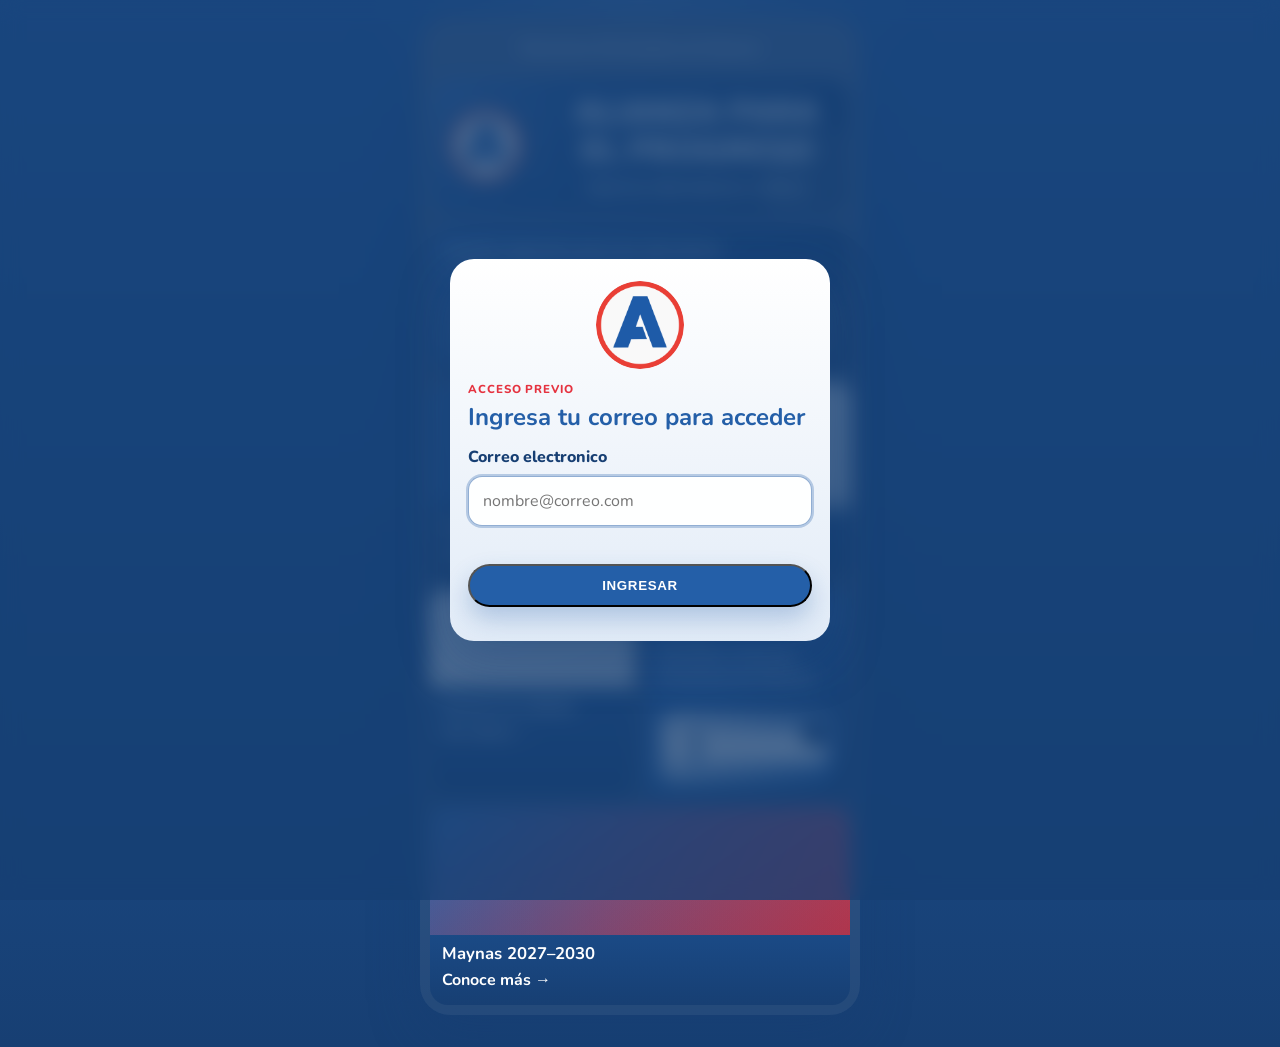
==== index.html @ 4ac992f6 "Rebrand simulator for Alianza para el Progreso" ====
<!DOCTYPE html>
<html lang="es">
  <head>
    <meta charset="UTF-8" />
    <meta name="viewport" content="width=device-width, initial-scale=1.0" />
    <title>Alianza para el Progreso | Voto Informado</title>
    <meta
      name="description"
      content="Conoce el simulador de cédula de Alianza para el Progreso."
    />


    <meta property="og:site_name" content="Alianza para el Progreso" />
    <meta property="og:type" content="website" />
    <meta property="og:title" content="Alianza para el Progreso | Voto Informado" />
    <meta
      property="og:description"
      content="Conoce el simulador de cédula de Alianza para el Progreso."
    />
    <meta property="og:image" content="assets/logo-alianza-para-el-progreso.png" />
    <meta property="og:image:alt" content="Logo de Alianza para el Progreso" />
    <meta name="twitter:card" content="summary" />
    <meta name="twitter:title" content="Alianza para el Progreso | Simulador" />
    <meta name="twitter:description" content="Practica cómo marcar la cédula." />
    <meta name="twitter:image" content="assets/logo-alianza-para-el-progreso.png" />
    <link rel="preconnect" href="https://fonts.googleapis.com" />
    <link rel="preconnect" href="https://fonts.gstatic.com" crossorigin />
    <link
      href="https://fonts.googleapis.com/css2?family=Baloo+2:wght@600;700;800&family=Nunito:wght@400;600;700;800&display=swap"
      rel="stylesheet"
    />
    <link rel="stylesheet" href="styles.css" />
  </head>
  <body>
    <main class="app-shell">
      <section class="phone-frame">
        <header class="topbar">
          <div class="topbar__spacer"></div>
          <p class="topbar__title">Elecciones Municipales de Maynas</p>
          <div class="topbar__spacer"></div>
        </header>

        <section class="hero">
          <div class="hero__inner">
            <div class="hero__logo-wrap">
              <img
                class="hero__logo"
                src="assets/logo-alianza-para-el-progreso.png"
                alt="Logo de Alianza para el Progreso"
              />
            </div>
            <div class="hero__divider" aria-hidden="true"></div>
            <div class="hero__content">
              <h1 class="hero__title">
                <span class="hero__title-line">Alianza para el Progreso</span>
                <span class="hero__title-line hero__title-line--subtle">
                  Practica cómo marcar la cédula
                </span>
              </h1>
            </div>
          </div>
        </section>

        <section class="event-card card">
          <div>
            <p class="card__kicker">Cuenta regresiva para las elecciones</p>
            <p class="card__meta">Domingo 4 de octubre de 2026, 7:00 a. m.</p>
          </div>

          <div class="countdown">
            <div class="countdown__item">
              <strong id="countdown-days">00</strong>
              <span>Días</span>
            </div>
            <div class="countdown__item">
              <strong id="countdown-hours">00</strong>
              <span>Horas</span>
            </div>
            <div class="countdown__item">
              <strong id="countdown-minutes">00</strong>
              <span>Min</span>
            </div>
            <div class="countdown__item">
              <strong id="countdown-seconds">00</strong>
              <span>Seg</span>
            </div>
          </div>

        </section>
        <section class="grid">
          <article class="info-card info-card--wide">
            <a class="info-card__link" href="simulador-paso-1.html" aria-label="Abrir simulador de votación">
              <div class="info-card__visual visual visual--city"></div>
              <div class="info-card__content">
                <h3>Practica tu voto</h3>
                <span>Conoce más</span>
              </div>
            </a>
          </article>

          <article class="info-card">
            <a class="info-card__link" href="cedula.html" aria-label="Ver la cédula de votación">
              <div class="info-card__visual visual visual--vote"></div>
              <div class="info-card__content">
                <h3>Conoce la cédula</h3>
                <span>Ver ahora</span>
              </div>
            </a>
          </article>

          <article class="promo-card">
            <a class="promo-card__link" href="simulador-paso-1.html" aria-label="Abrir simulador de cédula">
              <div>
                <p class="promo-card__title">Ensaya cómo marcar tu cédula</p>
                <p class="promo-card__text">Alcaldía y Concejo Provincial de Maynas</p>
              </div>
              <div class="promo-card__illustration" aria-hidden="true"></div>
            </a>
          </article>

          <article class="info-card info-card--wide">
            <a class="info-card__link" href="acciones.html" aria-label="Ver información del simulador">
              <div class="info-card__visual visual visual--people"></div>
              <div class="info-card__content">
                <h3>Maynas 2027–2030</h3>
                <span>Conoce más</span>
              </div>
            </a>
          </article>
        </section>

      </section>
    </main>
    <script>
      window.APP_CONFIG = {
        accessLogo: "assets/logo-alianza-para-el-progreso.png",
        accessTitle: "Ingresa tu correo para acceder",
        accessDescription: ""
      };
    </script>
    <script src="access.js"></script>
    <script src="script.js"></script>
  </body>
</html>
---- styles.css ----
:root {
  --text: #ffffff;
  --text-muted: rgba(255, 255, 255, 0.9);
  --shadow: 0 18px 50px rgba(23, 63, 115, 0.34);
  --radius-xl: 22px;
  --radius-lg: 18px;
}

* {
  box-sizing: border-box;
}

body {
  margin: 0;
  min-height: 100vh;
  background:
    radial-gradient(circle at top, rgba(255, 255, 255, 0.16), transparent 22%),
    linear-gradient(180deg, #245fa8 0%, #1b4c89 55%, #173f73 100%);
  color: var(--text);
  font-family: "Nunito", "Trebuchet MS", sans-serif;
}

.app-shell {
  display: flex;
  justify-content: center;
  padding: 18px 12px 32px;
}

.phone-frame {
  width: min(100%, 390px);
  padding: 10px;
  border-radius: 30px;
  background:
    linear-gradient(180deg, rgba(255, 255, 255, 0.24), rgba(255, 255, 255, 0.06)),
    rgba(23, 63, 115, 0.9);
  backdrop-filter: blur(18px);
  box-shadow: var(--shadow);
}

.topbar {
  display: grid;
  grid-template-columns: 40px 1fr 40px;
  align-items: center;
  padding: 2px 2px 12px;
}

.topbar__title {
  margin: 0;
  text-align: center;
  font-size: 0.94rem;
  font-weight: 700;
  color: var(--text-muted);
}

.icon-button {
  display: inline-flex;
  align-items: center;
  justify-content: center;
  width: 36px;
  height: 36px;
  border: 0;
  border-radius: 50%;
  color: var(--text);
  background: rgba(255, 255, 255, 0.18);
  font-size: 1.1rem;
}

.icon-button--link {
  text-decoration: none;
}

.topbar__spacer {
  width: 36px;
  height: 36px;
}

.hero {
  position: relative;
  overflow: hidden;
  padding: 16px 14px 18px;
  border-radius: var(--radius-xl);
  background:
    radial-gradient(circle at left top, rgba(255, 255, 255, 0.14), transparent 34%),
    linear-gradient(135deg, #245fa8 0%, #1b4c89 55%, #173f73 100%);
}

.hero__inner {
  display: grid;
  grid-template-columns: 84px 1px 1fr;
  gap: 14px;
  align-items: center;
}

.hero__logo-wrap {
  display: flex;
  justify-content: center;
}

.hero__logo {
  display: block;
  width: 72px;
  height: 72px;
  object-fit: contain;
  border-radius: 50%;
  background: rgba(255, 255, 255, 0.96);
}

.hero__divider {
  width: 1px;
  min-height: 88px;
  background: rgba(255, 255, 255, 0.42);
}

.hero__content {
  display: flex;
  align-items: center;
  justify-content: center;
}

.hero::after {
  content: "";
  position: absolute;
  inset: auto -34px -34px auto;
  width: 120px;
  height: 120px;
  border-radius: 50%;
  background: rgba(255, 255, 255, 0.08);
}

.hero__title {
  margin: 0;
  width: 100%;
  text-align: center;
  font-family: "Baloo 2", "Trebuchet MS", cursive;
  font-size: 1.7rem;
  line-height: 1.02;
  text-transform: uppercase;
  color: #ffffff;
}

.hero__title-line {
  display: block;
}

.card {
  margin-top: 10px;
  border-radius: var(--radius-lg);
  box-shadow: var(--shadow);
}

.event-card {
  padding: 14px;
  background: linear-gradient(135deg, #245fa8 0%, #1b4c89 55%, #173f73 100%);
}


.card__kicker {
  margin: 0;
  font-size: 1rem;
  font-weight: 800;
}

.card__meta {
  margin: 4px 0 0;
  color: var(--text-muted);
  font-size: 0.82rem;
}

.countdown {
  display: grid;
  grid-template-columns: repeat(4, 1fr);
  gap: 6px;
  margin-top: 12px;
}

.countdown__item {
  padding: 8px 4px;
  border: 1px solid rgba(255, 255, 255, 0.35);
  border-radius: 12px;
  text-align: center;
  background: rgba(255, 255, 255, 0.12);
}

.countdown__item strong {
  display: block;
  font-size: 1.05rem;
}

.countdown__item span {
  font-size: 0.66rem;
  color: var(--text-muted);
}

.grid {
  display: grid;
  grid-template-columns: repeat(2, 1fr);
  gap: 10px;
  margin-top: 10px;
}

.info-card,
.promo-card {
  overflow: hidden;
  min-height: 170px;
  border-radius: var(--radius-lg);
  background: linear-gradient(180deg, #245fa8 0%, #1b4c89 58%, #173f73 100%);
}

.info-card__link {
  display: block;
  color: inherit;
  text-decoration: none;
}

.info-card--wide,
.promo-card {
  grid-column: 1 / -1;
}

.info-card__visual {
  height: 98px;
}

.info-card--wide .info-card__visual {
  height: 128px;
}

.visual {
  position: relative;
  overflow: hidden;
}

.visual::before,
.visual::after {
  content: "";
  position: absolute;
  inset: 0;
}

.visual--city {
  background:
    linear-gradient(180deg, rgba(255, 255, 255, 0.02), rgba(23, 63, 115, 0.08)),

    linear-gradient(90deg, #245fa8 0%, #245fa8 76%, #ffffff 76%, #ffffff 100%);
}

.visual--city::before {
  inset: 0;
  background: linear-gradient(90deg, rgba(255, 255, 255, 0.03) 0%, rgba(255, 255, 255, 0.01) 42%, rgba(23, 63, 115, 0.04) 100%);
}

.visual--city::after {
  inset: auto 0 0;
  height: 22px;
  background: linear-gradient(180deg, transparent, rgba(23, 63, 115, 0.32));
}

.visual--vote {
  background:
    linear-gradient(180deg, rgba(255, 255, 255, 0.02), rgba(23, 63, 115, 0.04)),

    #ffffff;
}

.visual--vote::before {
  inset: 0;
  background: linear-gradient(90deg, rgba(255, 255, 255, 0.02) 0%, rgba(255, 255, 255, 0.01) 42%, rgba(0, 0, 0, 0.03) 100%);
}

.visual--vote::after {
  inset: auto 0 0;
  height: 18px;
  background: linear-gradient(180deg, transparent, rgba(0, 0, 0, 0.08));
}

.visual--people {
  background:
    linear-gradient(180deg, rgba(255, 255, 255, 0.04), rgba(23, 63, 115, 0.16)),

    linear-gradient(135deg, #245fa8 0%, #e5323f 100%);
}

.visual--people::before {
  inset: 0;
  background: linear-gradient(90deg, rgba(255, 255, 255, 0.03) 0%, rgba(255, 255, 255, 0.01) 42%, rgba(23, 63, 115, 0.12) 100%);
}

.info-card__content {
  padding: 10px 12px 14px;
}

.info-card__content h3,
.promo-card__title {
  margin: 0;
  font-size: 1.05rem;
  line-height: 1.05;
}

.info-card__content span,
.promo-card__text {
  display: inline-block;
  margin-top: 6px;
  color: #ffffff;
  font-weight: 700;
  text-decoration: none;
}

.info-card__content span::after {
  content: "  →";
}

.promo-card {
  padding: 14px;
  background: linear-gradient(135deg, #245fa8 0%, #245fa8 42%, #173f73 100%);
}

.promo-card__link {
  display: grid;
  grid-template-columns: 1fr;
  gap: 8px;
  align-items: start;
  color: inherit;
  text-decoration: none;
}

.promo-card__illustration {
  position: relative;
  height: 70px;
  border-radius: 16px;
  background:
    linear-gradient(180deg, rgba(255, 255, 255, 0.14), transparent 26%),
    linear-gradient(135deg, #e7edf5 0%, #245fa8 100%);
}

.promo-card__illustration::before {
  content: "";
  position: absolute;
  left: 10px;
  right: 10px;
  top: 18px;
  height: 32px;
  border-radius: 8px;
  background:
    linear-gradient(90deg, #fff 0 24px, transparent 24px 30px, #fff 30px 100%),
    linear-gradient(180deg, #173f73, #245fa8);
}

.promo-card__illustration::after {
  content: "";
  position: absolute;
  top: 8px;
  right: 8px;
  width: 26px;
  height: 26px;
  border-radius: 50%;
  background: #173f73;
}

.detail-panel {
  margin-top: 14px;
  padding: 18px 15px;
  border-radius: 22px;
  background: linear-gradient(180deg, rgba(201, 43, 56, 0.94), rgba(36, 95, 168, 0.98));
  box-shadow: var(--shadow);
  scroll-margin-top: 18px;
}

.detail-panel__header {
  margin-bottom: 14px;
}

.detail-panel__eyebrow {
  margin: 0 0 6px;
  color: #ffffff;
  font-size: 0.75rem;
  font-weight: 800;
  letter-spacing: 0.08em;
  text-transform: uppercase;
}

.detail-panel h1,
.detail-panel h2 {
  margin: 0;
  font-size: 1.45rem;
  line-height: 1.05;
}

.detail-panel p {
  margin: 0;
  color: #ffffff;
  font-size: 0.92rem;
  line-height: 1.5;
}

.detail-block {
  margin-top: 14px;
  padding: 14px;
  border: 1px solid rgba(255, 255, 255, 0.22);
  border-radius: 16px;
  background: rgba(255, 255, 255, 0.08);
}

.detail-block h2 {
  margin: 0 0 8px;
  color: #ffffff;
  font-size: 1rem;
}

.detail-block p + p {
  margin-top: 8px;
}

.detail-panel__closing {
  margin-top: 14px !important;
  padding-top: 14px;
  border-top: 1px solid rgba(255, 255, 255, 0.25);
}

.detail-panel--page {
  margin-top: 8px;
}

.detail-panel--simulator-tone {
  background:
    linear-gradient(180deg, rgba(255, 255, 255, 0.98), rgba(225, 235, 247, 0.98)),
    #ffffff;
  color: #173f73;
}

.detail-panel--simulator-tone .detail-panel__eyebrow {
  color: #e5323f;
}

.detail-panel--simulator-tone h1,
.detail-panel--simulator-tone h2,
.detail-panel--simulator-tone p {
  color: #173f73;
}

.detail-panel--simulator-tone h1 {
  color: #245fa8;
}

.detail-panel--simulator-tone .detail-block {
  border: 1px solid rgba(36, 95, 168, 0.16);
  background: rgba(255, 255, 255, 0.46);
}

.detail-panel--simulator-tone .detail-block h2 {
  color: #245fa8;
}

.detail-panel--simulator-tone .detail-panel__closing {
  border-top: 1px solid rgba(36, 95, 168, 0.18);
}

.grid .promo-card {
  grid-column: auto;
}

.image-viewer {
  margin: 0;
  padding: 12px;
  border-radius: 18px;
  background: rgba(255, 255, 255, 0.14);
}

.image-viewer img {
  display: block;
  width: 100%;
  height: auto;
  border-radius: 12px;
  background: #ffffff;
}

.image-viewer--simulator {
  margin-top: 16px;
  background: rgba(255, 255, 255, 0.72);
}

.simulator-screen {
  margin-top: 8px;
}

.simulator-card {
  position: relative;
  overflow: hidden;
  padding: 18px 16px 20px;
  border-radius: 24px;
  background:
    linear-gradient(180deg, rgba(255, 255, 255, 0.98), rgba(225, 235, 247, 0.98)),
    #ffffff;
  color: #173f73;
  box-shadow: var(--shadow);
}

.simulator-card::before {
  content: "";
  position: absolute;
  inset: 0;
  background:
    radial-gradient(circle at top right, rgba(36, 95, 168, 0.14), transparent 28%),
    linear-gradient(135deg, transparent 0 22%, rgba(36, 95, 168, 0.05) 22% 23%, transparent 23% 100%),
    linear-gradient(45deg, transparent 0 78%, rgba(36, 95, 168, 0.05) 78% 79%, transparent 79% 100%);
  pointer-events: none;
}

.simulator-card__brand {
  display: flex;
  flex-direction: column;
  align-items: center;
  gap: 10px;
}

.simulator-card__logo-frame {
  display: flex;
  align-items: center;
  justify-content: center;
  width: 148px;
  height: 148px;
  padding: 10px;
  border-radius: 50%;
  background: rgba(255, 255, 255, 0.92);
  box-shadow: inset 0 0 0 3px rgba(36, 95, 168, 0.12);
}

.simulator-card__logo-image {
  display: block;
  width: 100%;
  height: 100%;
  object-fit: contain;
}

.simulator-card__eyebrow {
  margin: 22px 0 12px;
  text-align: center;
  font-size: 0.68rem;
  letter-spacing: 0.28em;
  text-transform: uppercase;
  color: #e5323f;
}

.simulator-card h1 {
  margin: 0;
  text-align: center;
  font-size: 2rem;
  line-height: 0.95;
  text-transform: uppercase;
  color: #245fa8;
}

.simulator-card--step h1 {
  margin-top: 22px;
}

.simulator-card__date {
  margin-top: 18px;
  padding: 10px 12px;
  background: #245fa8;
  color: #ffffff;
  font-weight: 800;
  text-align: center;
  text-transform: uppercase;
  border-radius: 12px;
}

.simulator-card__text {
  margin: 18px 0 0;
  padding-left: 12px;
  border-left: 4px solid #245fa8;
  color: #173f73;
  line-height: 1.35;
}

.simulator-card__description {
  margin: 18px 0 0;
  text-align: center;
  color: #173f73;
  line-height: 1.45;
}

.simulator-card__description--compact {
  margin-top: 12px;
  text-transform: uppercase;
}

.simulator-card__button {
  display: block;
  width: fit-content;
  margin: 22px auto 0;
  padding: 12px 24px;
  border-radius: 999px;
  background: linear-gradient(135deg, #245fa8 0%, #245fa8 100%);
  color: #ffffff;
  font-weight: 800;
  text-decoration: none;
  text-transform: uppercase;
  letter-spacing: 0.05em;
  box-shadow: 0 12px 24px rgba(36, 95, 168, 0.28);
}

.access-gate {
  position: fixed;
  inset: 0;
  z-index: 999;
  display: flex;
  align-items: center;
  justify-content: center;
  padding: 20px;
  background: rgba(23, 63, 115, 0.78);
  backdrop-filter: blur(10px);
}

.access-gate[hidden] {
  display: none;
}

.access-gate__panel {
  width: min(100%, 380px);
  padding: 22px 18px;
  border-radius: 24px;
  background:
    linear-gradient(180deg, rgba(255, 255, 255, 0.98), rgba(225, 235, 247, 0.98)),
    #ffffff;
  color: #173f73;
  box-shadow: var(--shadow);
}

.access-gate__brand {
  display: flex;
  justify-content: center;
  margin-bottom: 12px;
}

.access-gate__logo {
  width: 88px;
  height: 88px;
  object-fit: contain;
  border-radius: 50%;
  background: rgba(255, 255, 255, 0.96);
  box-shadow: inset 0 0 0 3px rgba(36, 95, 168, 0.1);
}

.access-gate__eyebrow {
  margin: 0 0 8px;
  color: #e5323f;
  font-size: 0.72rem;
  font-weight: 800;
  letter-spacing: 0.08em;
  text-transform: uppercase;
}

.access-gate__title {
  margin: 0;
  font-size: 1.5rem;
  line-height: 1.05;
  color: #245fa8;
}

.access-gate__text {
  margin: 12px 0 0;
  color: #173f73;
  line-height: 1.45;
}

.access-gate__form {
  margin-top: 16px;
}

.access-gate__label {
  display: block;
  margin-bottom: 8px;
  font-weight: 800;
}

.access-gate__input {
  width: 100%;
  padding: 13px 14px;
  border: 1px solid rgba(36, 95, 168, 0.26);
  border-radius: 14px;
  background: rgba(255, 255, 255, 0.94);
  color: #173f73;
  font: inherit;
}

.access-gate__input:focus {
  outline: 2px solid rgba(36, 95, 168, 0.28);
  border-color: rgba(36, 95, 168, 0.5);
}

.access-gate__error {
  min-height: 20px;
  margin: 10px 0 0;
  color: #173f73;
  font-size: 0.85rem;
  font-weight: 700;
}

.access-gate__button {
  display: inline-flex;
  align-items: center;
  justify-content: center;
  gap: 10px;
  width: 100%;
  margin-top: 8px;
}

.access-gate__button:disabled {
  opacity: 0.9;
}

.access-gate__button--loading {
  cursor: wait;
}

.access-gate__spinner {
  display: none;
  width: 16px;
  height: 16px;
  border: 2px solid rgba(255, 255, 255, 0.35);
  border-top-color: #ffffff;
  border-radius: 50%;
  animation: access-spin 0.75s linear infinite;
}

.access-gate__button--loading .access-gate__spinner {
  display: inline-block;
}

.access-gate__success {
  margin: 12px 0 0;
  color: #245fa8;
  font-size: 0.85rem;
  font-weight: 700;
}

@keyframes access-spin {
  to {
    transform: rotate(360deg);
  }
}

.mark-example {
  display: flex;
  flex-direction: column;
  align-items: center;
}

.mark-example__sheet {
  display: grid;
  grid-template-columns: repeat(2, 1fr);
  gap: 12px;
  padding: 18px;
  border: 3px solid rgba(23, 63, 115, 0.55);
  background: rgba(255, 255, 255, 0.78);
}

.mark-example__box {
  display: flex;
  flex-direction: column;
  align-items: center;
  gap: 8px;
}

.mark-example__box small {
  color: #173f73;
  font-size: 0.72rem;
  text-transform: uppercase;
}

.mark-example__target {
  position: relative;
  display: block;
  width: 72px;
  height: 72px;
  overflow: hidden;
  border: 4px solid #173f73;
  box-shadow: 8px 6px 0 rgba(23, 63, 115, 0.45);
  background-color: #ffffff;
  background-position: center;
  background-repeat: no-repeat;
}

.mark-example__target--logo {
  background-image: url("assets/logo-alianza-para-el-progreso.png");
  background-size: 82%;
}

.mark-example__target--photo {
  background-image: none;
  background-size: cover;
}

.mark-example__target--photo {
  background-image: url("assets/logo-alianza-para-el-progreso.png");
  background-size: 82%;
}

.mark-example__target::before,
.mark-example__target::after {
  content: "";
  position: absolute;
  top: 33px;
  left: 7px;
  width: 54px;
  height: 2px;
  background: #173f73;
}

.mark-example__target::before {
  transform: rotate(45deg);
}

.mark-example__target::after {
  transform: rotate(-45deg);
}

.mark-example__check {
  position: relative;
  width: 28px;
  height: 28px;
  margin-top: -10px;
  border-radius: 50%;
  background: #245fa8;
  box-shadow: 0 8px 18px rgba(36, 95, 168, 0.24);
}

.mark-example__check::before {
  content: "";
  position: absolute;
  left: 8px;
  top: 7px;
  width: 11px;
  height: 6px;
  border-left: 3px solid #ffffff;
  border-bottom: 3px solid #ffffff;
  transform: rotate(-45deg);
}

.simulator-progress {
  display: flex;
  justify-content: center;
  gap: 10px;
  margin-top: 22px;
}

.simulator-progress__dot {
  width: 12px;
  height: 12px;
  border-radius: 999px;
  background: rgba(36, 95, 168, 0.2);
}

.simulator-progress__dot--active {
  background: #245fa8;
}

.vote-number {
  display: flex;
  justify-content: center;
}

.vote-number__sheet {
  padding: 18px;
  border: 3px solid rgba(23, 63, 115, 0.55);
  background: rgba(255, 255, 255, 0.78);
}

.vote-number__box {
  display: flex;
  align-items: center;
  justify-content: center;
  width: 72px;
  height: 72px;
  border: 3px solid #173f73;
  background: #ffffff;
  color: #245fa8;
  font-size: 2rem;
  font-weight: 800;
  letter-spacing: 0.04em;
}

.vote-well {
  display: flex;
  justify-content: center;
}

.vote-well__sheet {
  padding: 18px 16px 12px;
  border: 3px solid rgba(23, 63, 115, 0.55);
  background: rgba(255, 255, 255, 0.78);
}

.vote-well__columns {
  display: flex;
  gap: 6px;
}

.vote-well__columns span {
  display: block;
  width: 18px;
  height: 56px;
  border: 3px solid #173f73;
  background: #ffffff;
}

.vote-well__columns span:nth-child(1) {
  border-bottom-color: #245fa8;
}

.vote-well__columns span:nth-child(2) {
  border-bottom-color: #e5323f;
}

.vote-well__columns span:nth-child(3) {
  border-bottom-color: #245fa8;
}

.vote-well__columns span:nth-child(4) {
  border-bottom-color: #e5323f;
}

.vote-well__columns span:nth-child(5) {
  border-bottom-color: #173f73;
}

.vote-well__curve {
  width: 100%;
  height: 14px;
  margin-top: 6px;
  border-bottom: 4px solid #245fa8;
  border-radius: 0 0 999px 999px;
}

.blank-vote {
  display: flex;
  justify-content: center;
}

.blank-vote__sheet {
  padding: 18px;
  border: 3px solid rgba(23, 63, 115, 0.55);
  background: rgba(255, 255, 255, 0.78);
}

.blank-vote__paper {
  display: flex;
  flex-direction: column;
  align-items: center;
  gap: 12px;
  width: 64px;
  padding: 10px 10px 12px;
  border: 3px solid #173f73;
  background: #ffffff;
}

.blank-vote__line {
  width: 28px;
  height: 4px;
  border-radius: 999px;
  background: #e7edf5;
}

.blank-vote__dashed {
  width: 32px;
  height: 42px;
  border: 3px dashed #245fa8;
  background: rgba(36, 95, 168, 0.06);
}

.gesture-card {
  padding: 18px 16px;
  border: 2px solid rgba(36, 95, 168, 0.18);
  border-radius: 18px;
  background: rgba(255, 255, 255, 0.45);
}

.gesture-card--controls {
  text-align: center;
}

.control-guide {
  display: flex;
  flex-wrap: wrap;
  justify-content: center;
  gap: 8px;
  margin-top: 16px;
  margin-bottom: 16px;
}

.control-guide__item {
  display: inline-flex;
  align-items: center;
  justify-content: center;
  min-width: 52px;
  padding: 9px 14px;
  border-radius: 999px;
  background: rgba(255, 255, 255, 0.72);
  color: #173f73;
  font-weight: 800;
}

.control-guide__item--active {
  background: #245fa8;
  color: #ffffff;
}

.simulator-toolbar {
  display: flex;
  flex-wrap: wrap;
  gap: 8px;
  margin-bottom: 12px;
}

.simulator-tool {
  border: 0;
  border-radius: 999px;
  padding: 9px 14px;
  background: rgba(255, 255, 255, 0.44);
  color: #173f73;
  font: inherit;
  font-weight: 800;
}

.simulator-tool--active {
  background: #245fa8;
  color: #ffffff;
}

.ballot-simulator {
  border-radius: 20px;
  overflow: hidden;
  background: rgba(255, 255, 255, 0.42);
  border: 1px solid rgba(36, 95, 168, 0.16);
}

.ballot-viewport {
  position: relative;
  min-height: 260px;
  overflow: hidden;
  touch-action: none;
  cursor: grab;
}

.ballot-viewport--drawing {
  cursor: crosshair;
}

.ballot-stage {
  position: absolute;
  top: 0;
  left: 0;
  transform-origin: top left;
  will-change: transform;
}

.ballot-stage img,
.ballot-stage canvas {
  position: absolute;
  inset: 0;
  display: block;
  width: 100%;
  height: 100%;
}

.ballot-stage img {
  user-select: none;
  -webkit-user-drag: none;
  border-radius: 0;
}

.ballot-stage canvas {
  z-index: 2;
  pointer-events: auto;
  touch-action: none;
}

.simulator-hint {
  margin-top: 12px !important;
  color: #173f73 !important;
}

.simulator-hint--top {
  margin: 0 0 12px !important;
}

@media (min-width: 760px) {
  .phone-frame {
    width: min(100%, 440px);
  }

  .hero__title {
    font-size: 2.35rem;
  }
}

.hero__title-line--subtle {
  margin-top: 10px;
  font-size: 0.82rem;
  line-height: 1.25;
}

.simulator-card__button--wide {
  width: 100%;
  text-align: center;
}
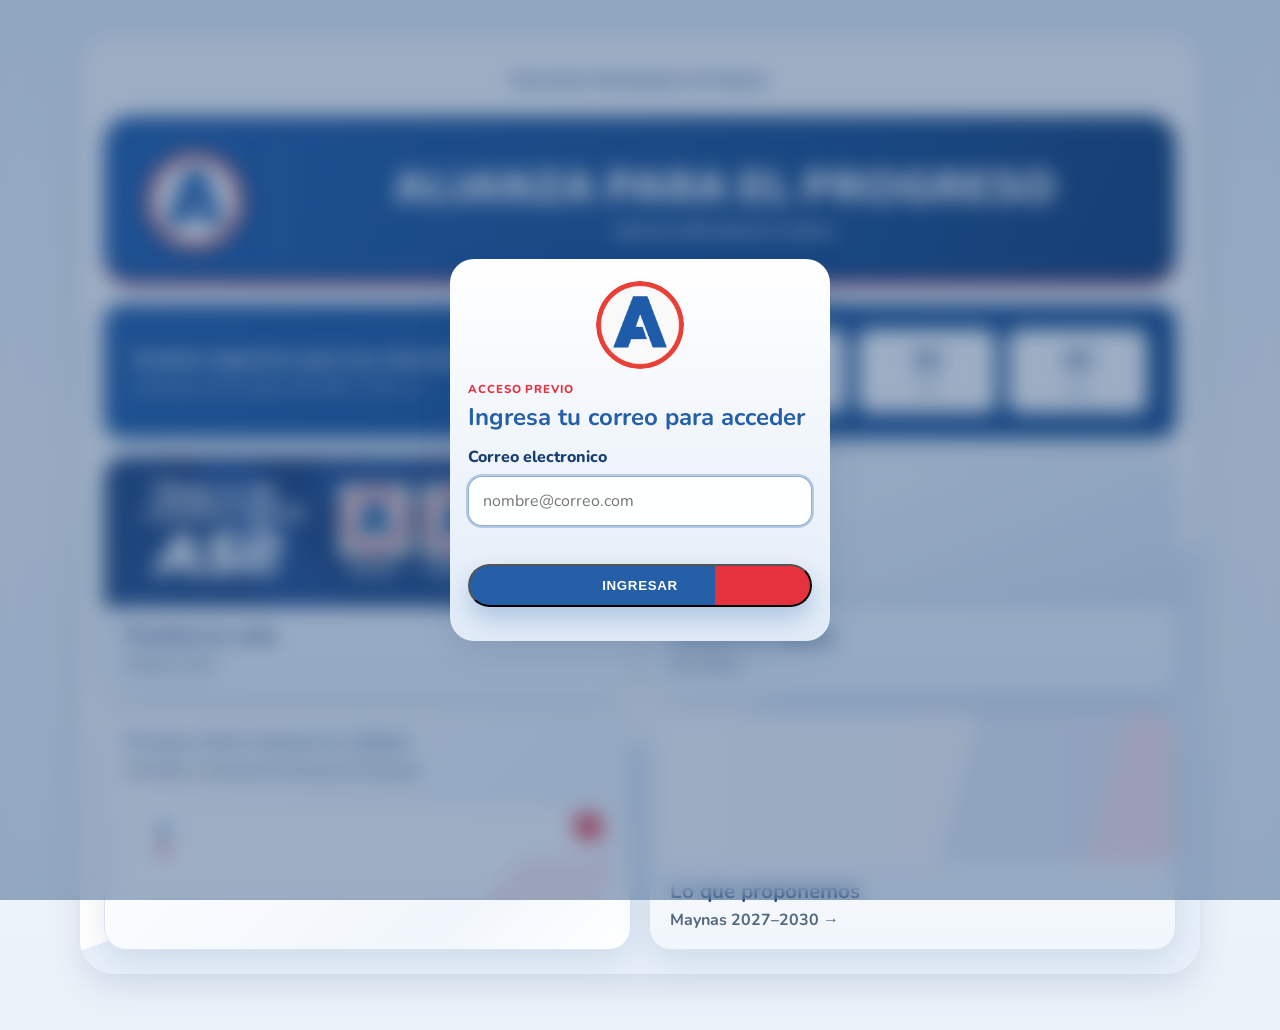
==== commit 58a06c80: "actualiza propuestas y diseño adaptable" ====
--- a/index.html
+++ b/index.html
@@ -90,7 +90,7 @@
         <section class="grid">
           <article class="info-card info-card--wide">
             <a class="info-card__link" href="simulador-paso-1.html" aria-label="Abrir simulador de votación">
-              <div class="info-card__visual visual visual--city"></div>
+              <div class="info-card__visual visual visual--campaign"><img src="assets/practica-tu-voto.png" alt="Este 4 de octubre marca así: ejemplo de marcado en la cédula" /></div>
               <div class="info-card__content">
                 <h3>Practica tu voto</h3>
                 <span>Conoce más</span>
@@ -122,8 +122,8 @@
             <a class="info-card__link" href="acciones.html" aria-label="Ver información del simulador">
               <div class="info-card__visual visual visual--people"></div>
               <div class="info-card__content">
-                <h3>Maynas 2027–2030</h3>
-                <span>Conoce más</span>
+                <h3>Lo que proponemos</h3>
+                <span>Maynas 2027–2030</span>
               </div>
             </a>
           </article>
--- a/styles.css
+++ b/styles.css
@@ -1,7 +1,11 @@
 :root {
-  --text: #ffffff;
-  --text-muted: rgba(255, 255, 255, 0.9);
-  --shadow: 0 18px 50px rgba(23, 63, 115, 0.34);
+  --text: #173f73;
+  --text-muted: #53677f;
+  --blue: #245fa8;
+  --navy: #173f73;
+  --red: #e5323f;
+  --paper: #ffffff;
+  --shadow: 0 12px 34px rgba(23, 63, 115, 0.12);
   --radius-xl: 22px;
   --radius-lg: 18px;
 }
@@ -13,9 +17,7 @@
 body {
   margin: 0;
   min-height: 100vh;
-  background:
-    radial-gradient(circle at top, rgba(255, 255, 255, 0.16), transparent 22%),
-    linear-gradient(180deg, #245fa8 0%, #1b4c89 55%, #173f73 100%);
+  background: linear-gradient(180deg, #eaf1f9 0%, #f7f9fc 45%, #eaf1f9 100%);
   color: var(--text);
   font-family: "Nunito", "Trebuchet MS", sans-serif;
 }
@@ -30,9 +32,7 @@
   width: min(100%, 390px);
   padding: 10px;
   border-radius: 30px;
-  background:
-    linear-gradient(180deg, rgba(255, 255, 255, 0.24), rgba(255, 255, 255, 0.06)),
-    rgba(23, 63, 115, 0.9);
+  background: linear-gradient(160deg, #ffffff 0 68%, #e8f0fa 68% 100%);
   backdrop-filter: blur(18px);
   box-shadow: var(--shadow);
 }
@@ -49,7 +49,7 @@
   text-align: center;
   font-size: 0.94rem;
   font-weight: 700;
-  color: var(--text-muted);
+  color: #173f73;
 }
 
 .icon-button {
@@ -60,8 +60,8 @@
   height: 36px;
   border: 0;
   border-radius: 50%;
-  color: var(--text);
-  background: rgba(255, 255, 255, 0.18);
+  color: #ffffff;
+  background: #245fa8;
   font-size: 1.1rem;
 }
 
@@ -79,9 +79,9 @@
   overflow: hidden;
   padding: 16px 14px 18px;
   border-radius: var(--radius-xl);
-  background:
-    radial-gradient(circle at left top, rgba(255, 255, 255, 0.14), transparent 34%),
-    linear-gradient(135deg, #245fa8 0%, #1b4c89 55%, #173f73 100%);
+  background: linear-gradient(115deg, #245fa8 0%, #1b4c89 72%, #173f73 100%);
+  border: 1px solid #173f73;
+  box-shadow: inset 0 -4px 0 #e5323f;
 }
 
 .hero__inner {
@@ -102,13 +102,13 @@
   height: 72px;
   object-fit: contain;
   border-radius: 50%;
-  background: rgba(255, 255, 255, 0.96);
+  background: #ffffff;
 }
 
 .hero__divider {
   width: 1px;
   min-height: 88px;
-  background: rgba(255, 255, 255, 0.42);
+  background: rgba(255, 255, 255, 0.65);
 }
 
 .hero__content {
@@ -124,7 +124,7 @@
   width: 120px;
   height: 120px;
   border-radius: 50%;
-  background: rgba(255, 255, 255, 0.08);
+  background: rgba(36, 95, 168, 0.035);
 }
 
 .hero__title {
@@ -150,7 +150,9 @@
 
 .event-card {
   padding: 14px;
-  background: linear-gradient(135deg, #245fa8 0%, #1b4c89 55%, #173f73 100%);
+  background: linear-gradient(120deg, #245fa8 0%, #1b4c89 100%);
+  color: #ffffff;
+  border: 1px solid #1b4c89;
 }
 
 
@@ -162,7 +164,7 @@
 
 .card__meta {
   margin: 4px 0 0;
-  color: var(--text-muted);
+  color: rgba(255, 255, 255, 0.88);
   font-size: 0.82rem;
 }
 
@@ -175,10 +177,11 @@
 
 .countdown__item {
   padding: 8px 4px;
-  border: 1px solid rgba(255, 255, 255, 0.35);
+  border: 1px solid #e2e8f0;
   border-radius: 12px;
   text-align: center;
-  background: rgba(255, 255, 255, 0.12);
+  background: #ffffff;
+  color: #173f73;
 }
 
 .countdown__item strong {
@@ -188,7 +191,7 @@
 
 .countdown__item span {
   font-size: 0.66rem;
-  color: var(--text-muted);
+  color: #173f73;
 }
 
 .grid {
@@ -203,7 +206,10 @@
   overflow: hidden;
   min-height: 170px;
   border-radius: var(--radius-lg);
-  background: linear-gradient(180deg, #245fa8 0%, #1b4c89 58%, #173f73 100%);
+  background: linear-gradient(180deg, #ffffff 0%, #f1f6fc 100%);
+  border: 1px solid #d8e4f2;
+  color: #173f73;
+  box-shadow: var(--shadow);
 }
 
 .info-card__link {
@@ -237,56 +243,66 @@
   inset: 0;
 }
 
+.visual--campaign {
+  height: auto;
+  aspect-ratio: 4 / 1;
+  background: #245fa8;
+}
+
+.visual--campaign img {
+  display: block;
+  width: 100%;
+  height: 100%;
+  object-fit: contain;
+}
+
 .visual--city {
   background:
-    linear-gradient(180deg, rgba(255, 255, 255, 0.02), rgba(23, 63, 115, 0.08)),
-
-    linear-gradient(90deg, #245fa8 0%, #245fa8 76%, #ffffff 76%, #ffffff 100%);
+    linear-gradient(105deg, #245fa8 0 16%, #eaf2fc 16% 84%, #e5323f 84% 100%);
 }
 
 .visual--city::before {
   inset: 0;
-  background: linear-gradient(90deg, rgba(255, 255, 255, 0.03) 0%, rgba(255, 255, 255, 0.01) 42%, rgba(23, 63, 115, 0.04) 100%);
+  background: linear-gradient(90deg, rgba(36, 95, 168, 0.03), rgba(229, 50, 63, 0.04));
 }
 
 .visual--city::after {
   inset: auto 0 0;
   height: 22px;
-  background: linear-gradient(180deg, transparent, rgba(23, 63, 115, 0.32));
+  background: linear-gradient(180deg, transparent, rgba(36, 95, 168, 0.08));
 }
 
 .visual--vote {
   background:
     linear-gradient(180deg, rgba(255, 255, 255, 0.02), rgba(23, 63, 115, 0.04)),
 
-    #ffffff;
+    linear-gradient(135deg, #ffffff 0%, #eef4fb 100%);
 }
 
 .visual--vote::before {
   inset: 0;
-  background: linear-gradient(90deg, rgba(255, 255, 255, 0.02) 0%, rgba(255, 255, 255, 0.01) 42%, rgba(0, 0, 0, 0.03) 100%);
+  background: linear-gradient(90deg, rgba(36, 95, 168, 0.02), rgba(36, 95, 168, 0.05));
 }
 
 .visual--vote::after {
   inset: auto 0 0;
   height: 18px;
-  background: linear-gradient(180deg, transparent, rgba(0, 0, 0, 0.08));
+  background: linear-gradient(180deg, transparent, rgba(36, 95, 168, 0.06));
 }
 
 .visual--people {
   background:
-    linear-gradient(180deg, rgba(255, 255, 255, 0.04), rgba(23, 63, 115, 0.16)),
-
-    linear-gradient(135deg, #245fa8 0%, #e5323f 100%);
+    linear-gradient(105deg, #ffffff 0 58%, #eaf2fc 58% 84%, #fcebed 84% 100%);
 }
 
 .visual--people::before {
   inset: 0;
-  background: linear-gradient(90deg, rgba(255, 255, 255, 0.03) 0%, rgba(255, 255, 255, 0.01) 42%, rgba(23, 63, 115, 0.12) 100%);
+  background: linear-gradient(90deg, rgba(36, 95, 168, 0.02), rgba(229, 50, 63, 0.04));
 }
 
 .info-card__content {
   padding: 10px 12px 14px;
+  color: #173f73;
 }
 
 .info-card__content h3,
@@ -300,7 +316,7 @@
 .promo-card__text {
   display: inline-block;
   margin-top: 6px;
-  color: #ffffff;
+  color: #53677f;
   font-weight: 700;
   text-decoration: none;
 }
@@ -311,7 +327,10 @@
 
 .promo-card {
   padding: 14px;
-  background: linear-gradient(135deg, #245fa8 0%, #245fa8 42%, #173f73 100%);
+  background: linear-gradient(135deg, #ffffff 0%, #f1f6fc 72%, #ffffff 100%);
+  border: 1px solid #d8e4f2;
+  color: #173f73;
+  box-shadow: var(--shadow);
 }
 
 .promo-card__link {
@@ -327,9 +346,8 @@
   position: relative;
   height: 70px;
   border-radius: 16px;
-  background:
-    linear-gradient(180deg, rgba(255, 255, 255, 0.14), transparent 26%),
-    linear-gradient(135deg, #e7edf5 0%, #245fa8 100%);
+  background: linear-gradient(135deg, #ffffff 0%, #ffffff 78%, #fcebed 78%, #fcebed 100%);
+  border: 1px solid #e2e8f0;
 }
 
 .promo-card__illustration::before {
@@ -342,7 +360,7 @@
   border-radius: 8px;
   background:
     linear-gradient(90deg, #fff 0 24px, transparent 24px 30px, #fff 30px 100%),
-    linear-gradient(180deg, #173f73, #245fa8);
+    linear-gradient(180deg, #245fa8 0 42%, #ffffff 42% 58%, #e5323f 58%);
 }
 
 .promo-card__illustration::after {
@@ -353,14 +371,16 @@
   width: 26px;
   height: 26px;
   border-radius: 50%;
-  background: #173f73;
+  background: #e5323f;
 }
 
 .detail-panel {
   margin-top: 14px;
   padding: 18px 15px;
   border-radius: 22px;
-  background: linear-gradient(180deg, rgba(201, 43, 56, 0.94), rgba(36, 95, 168, 0.98));
+  background: linear-gradient(180deg, #ffffff, #f2f6fb);
+  color: #173f73;
+  border: 1px solid #d8e4f2;
   box-shadow: var(--shadow);
   scroll-margin-top: 18px;
 }
@@ -371,7 +391,7 @@
 
 .detail-panel__eyebrow {
   margin: 0 0 6px;
-  color: #ffffff;
+  color: #e5323f;
   font-size: 0.75rem;
   font-weight: 800;
   letter-spacing: 0.08em;
@@ -387,7 +407,7 @@
 
 .detail-panel p {
   margin: 0;
-  color: #ffffff;
+  color: #53677f;
   font-size: 0.92rem;
   line-height: 1.5;
 }
@@ -395,14 +415,14 @@
 .detail-block {
   margin-top: 14px;
   padding: 14px;
-  border: 1px solid rgba(255, 255, 255, 0.22);
+  border: 1px solid #e4eaf2;
   border-radius: 16px;
-  background: rgba(255, 255, 255, 0.08);
+  background: linear-gradient(110deg, #f2f6fb, #ffffff);
 }
 
 .detail-block h2 {
   margin: 0 0 8px;
-  color: #ffffff;
+  color: #245fa8;
   font-size: 1rem;
 }
 
@@ -413,7 +433,7 @@
 .detail-panel__closing {
   margin-top: 14px !important;
   padding-top: 14px;
-  border-top: 1px solid rgba(255, 255, 255, 0.25);
+  border-top: 1px solid #e4eaf2;
 }
 
 .detail-panel--page {
@@ -422,8 +442,7 @@
 
 .detail-panel--simulator-tone {
   background:
-    linear-gradient(180deg, rgba(255, 255, 255, 0.98), rgba(225, 235, 247, 0.98)),
-    #ffffff;
+    linear-gradient(135deg, #ffffff 0%, #edf4fc 100%);
   color: #173f73;
 }
 
@@ -462,7 +481,7 @@
   margin: 0;
   padding: 12px;
   border-radius: 18px;
-  background: rgba(255, 255, 255, 0.14);
+  background: #edf3fa;
 }
 
 .image-viewer img {
@@ -556,8 +575,9 @@
 .simulator-card__date {
   margin-top: 18px;
   padding: 10px 12px;
-  background: #245fa8;
-  color: #ffffff;
+  background: linear-gradient(180deg, #eaf2fc, #ffffff);
+  color: #173f73;
+  border: 1px solid #e0e8f2;
   font-weight: 800;
   text-align: center;
   text-transform: uppercase;
@@ -567,7 +587,7 @@
 .simulator-card__text {
   margin: 18px 0 0;
   padding-left: 12px;
-  border-left: 4px solid #245fa8;
+  border-left: 4px solid #e5323f;
   color: #173f73;
   line-height: 1.35;
 }
@@ -590,7 +610,7 @@
   margin: 22px auto 0;
   padding: 12px 24px;
   border-radius: 999px;
-  background: linear-gradient(135deg, #245fa8 0%, #245fa8 100%);
+  background: linear-gradient(90deg, #245fa8 0%, #245fa8 72%, #e5323f 72%, #e5323f 100%);
   color: #ffffff;
   font-weight: 800;
   text-decoration: none;
@@ -607,7 +627,7 @@
   align-items: center;
   justify-content: center;
   padding: 20px;
-  background: rgba(23, 63, 115, 0.78);
+  background: rgba(23, 63, 115, 0.42);
   backdrop-filter: blur(10px);
 }
 
@@ -972,7 +992,7 @@
   padding: 18px 16px;
   border: 2px solid rgba(36, 95, 168, 0.18);
   border-radius: 18px;
-  background: rgba(255, 255, 255, 0.45);
+  background: linear-gradient(135deg, #eaf2fc, #ffffff 72%);
 }
 
 .gesture-card--controls {
@@ -1023,7 +1043,7 @@
 }
 
 .simulator-tool--active {
-  background: #245fa8;
+  background: #e5323f;
   color: #ffffff;
 }
 
@@ -1085,12 +1105,214 @@
 }
 
 @media (min-width: 760px) {
+  .app-shell {
+    min-height: 100vh;
+    padding: 36px clamp(24px, 5vw, 88px) 56px;
+  }
+
   .phone-frame {
-    width: min(100%, 440px);
+    width: min(100%, 1120px);
+    padding: 24px;
+    border-radius: 34px;
+  }
+
+  .topbar {
+    grid-template-columns: 48px 1fr 48px;
+    padding-bottom: 18px;
+  }
+
+  .topbar__title {
+    font-size: 1rem;
+  }
+
+  .hero {
+    padding: 28px 34px;
+    border-radius: 28px;
+  }
+
+  .hero__inner {
+    grid-template-columns: 112px 2px 1fr;
+    gap: 28px;
+  }
+
+  .hero__logo {
+    width: 96px;
+    height: 96px;
+  }
+
+  .hero__divider {
+    min-height: 112px;
   }
 
   .hero__title {
-    font-size: 2.35rem;
+    font-size: clamp(2.5rem, 4vw, 4rem);
+  }
+
+  .hero__title-line--subtle {
+    font-size: 1.05rem;
+  }
+
+  .event-card {
+    display: grid;
+    grid-template-columns: minmax(220px, 0.8fr) minmax(360px, 1.2fr);
+    align-items: center;
+    gap: 30px;
+    margin-top: 18px;
+    padding: 24px 28px;
+  }
+
+  .card__kicker {
+    font-size: 1.25rem;
+  }
+
+  .card__meta {
+    font-size: 0.96rem;
+  }
+
+  .countdown {
+    gap: 12px;
+    margin-top: 0;
+  }
+
+  .countdown__item {
+    padding: 14px 8px;
+  }
+
+  .countdown__item strong {
+    font-size: 1.5rem;
+  }
+
+  .countdown__item span {
+    font-size: 0.8rem;
+  }
+
+  .grid {
+    grid-template-columns: repeat(2, minmax(0, 1fr));
+    gap: 18px;
+    margin-top: 18px;
+  }
+
+  .info-card,
+  .promo-card {
+    min-height: 230px;
+    border-radius: 22px;
+  }
+
+  .info-card--wide,
+  .promo-card {
+    grid-column: auto;
+  }
+
+  .info-card__visual,
+  .info-card--wide .info-card__visual {
+    height: 150px;
+  }
+
+  .visual--campaign {
+    height: auto;
+  }
+
+  .promo-card__illustration {
+    height: 94px;
+  }
+
+  .info-card__content,
+  .promo-card {
+    padding: 18px 20px;
+  }
+
+  .info-card__content h3,
+  .promo-card__title {
+    font-size: 1.3rem;
+  }
+
+  .detail-panel {
+    margin-top: 14px;
+    padding: 30px clamp(28px, 5vw, 64px);
+    border-radius: 28px;
+  }
+
+  .detail-panel h1 {
+    font-size: 2.3rem;
+  }
+
+  .detail-panel h2 {
+    font-size: 1.35rem;
+  }
+
+  .detail-panel p {
+    font-size: 1.05rem;
+  }
+
+  .detail-block {
+    margin-top: 20px;
+    padding: 22px;
+  }
+
+  .simulator-screen {
+    margin-top: 16px;
+  }
+
+  .simulator-card {
+    padding: 40px clamp(36px, 8vw, 100px);
+    border-radius: 30px;
+  }
+
+  .simulator-card__logo-frame {
+    width: 180px;
+    height: 180px;
+  }
+
+  .simulator-card h1 {
+    font-size: 2.7rem;
+  }
+
+  .simulator-card__text,
+  .simulator-card__description {
+    max-width: 760px;
+    margin-right: auto;
+    margin-left: auto;
+    font-size: 1.12rem;
+  }
+
+  .simulator-card__date {
+    width: fit-content;
+    margin-right: auto;
+    margin-left: auto;
+    padding: 12px 24px;
+  }
+
+  .simulator-toolbar {
+    justify-content: center;
+    gap: 12px;
+    margin: 8px 0 18px;
+  }
+
+  .simulator-tool {
+    min-width: 86px;
+    padding: 12px 18px;
+    font-size: 1rem;
+  }
+
+  .ballot-simulator {
+    max-width: 940px;
+    margin: 0 auto;
+  }
+
+  .ballot-viewport {
+    min-height: 420px;
+  }
+
+  .simulator-hint--top {
+    max-width: 820px;
+    margin: 0 auto 16px !important;
+    text-align: center;
+    font-size: 1.05rem;
+  }
+
+  .simulator-card__button--wide {
+    max-width: 340px;
+    margin-top: 26px;
   }
 }
 
